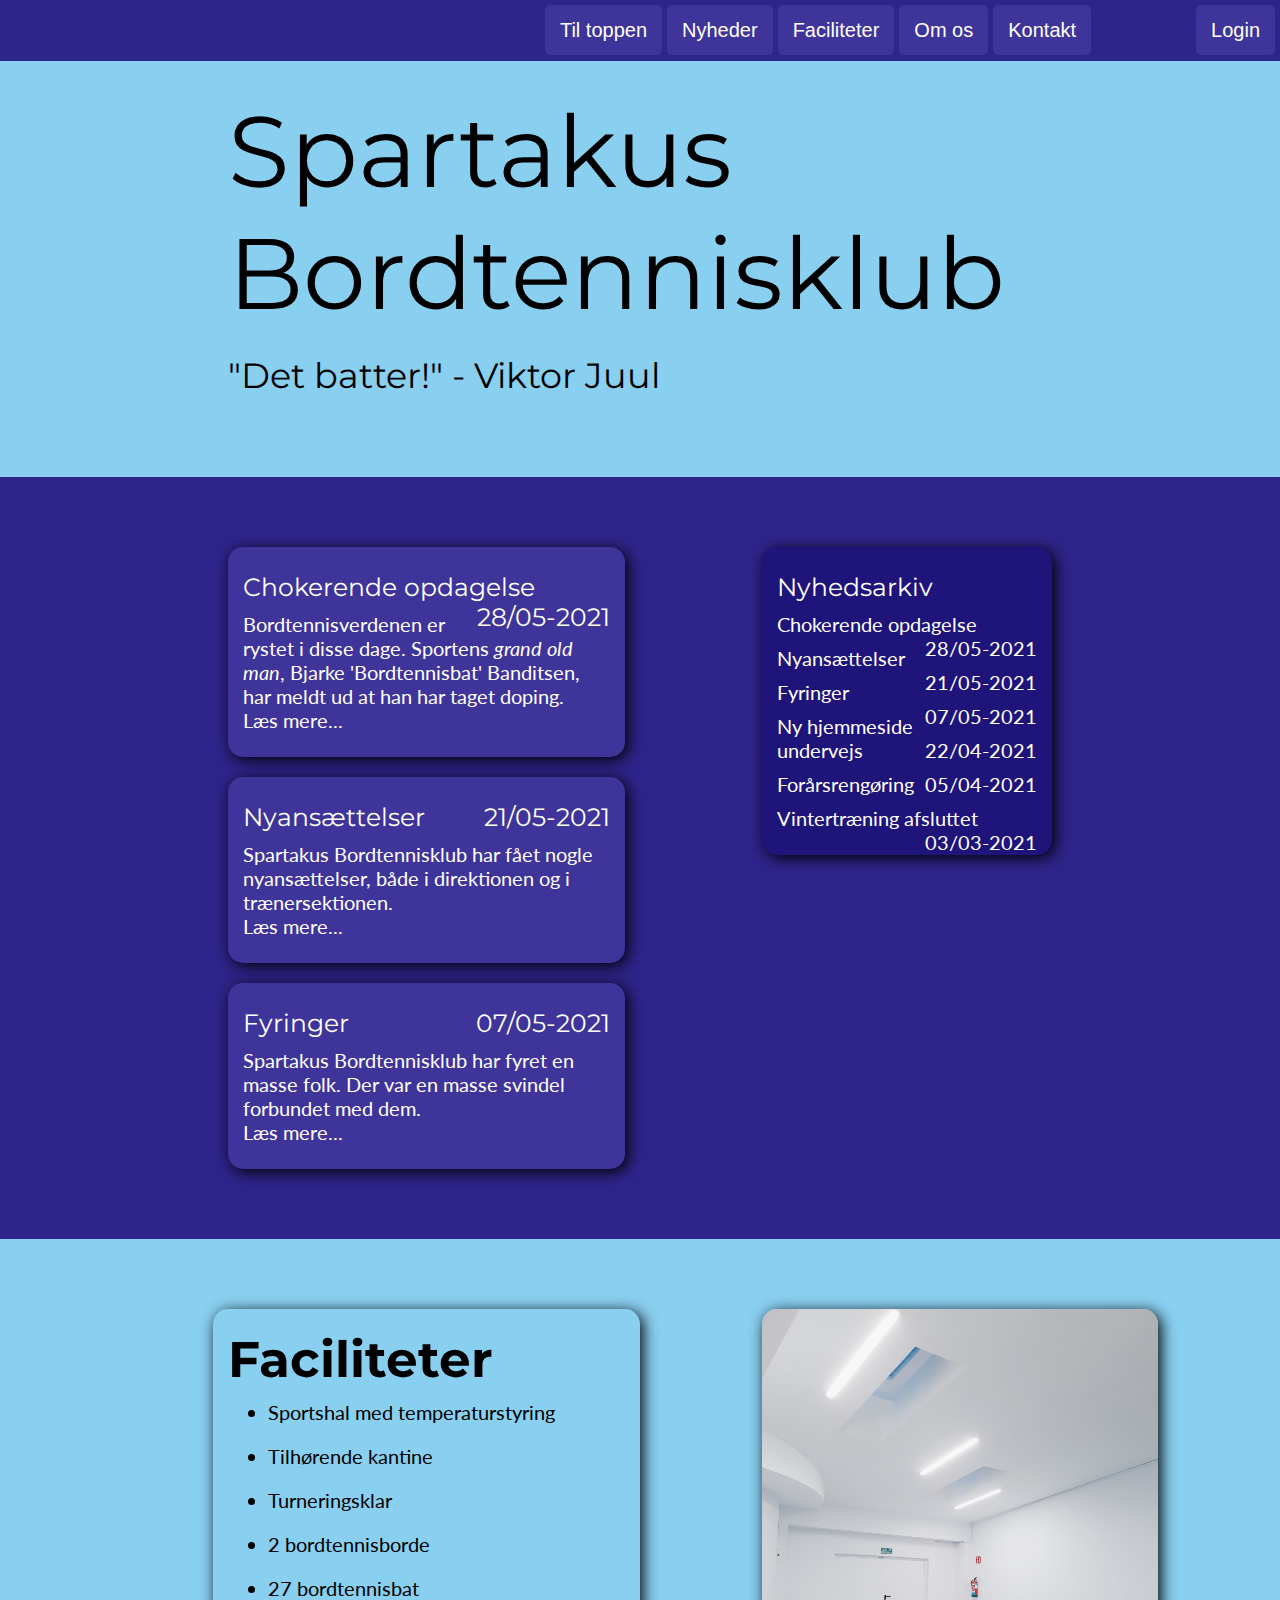
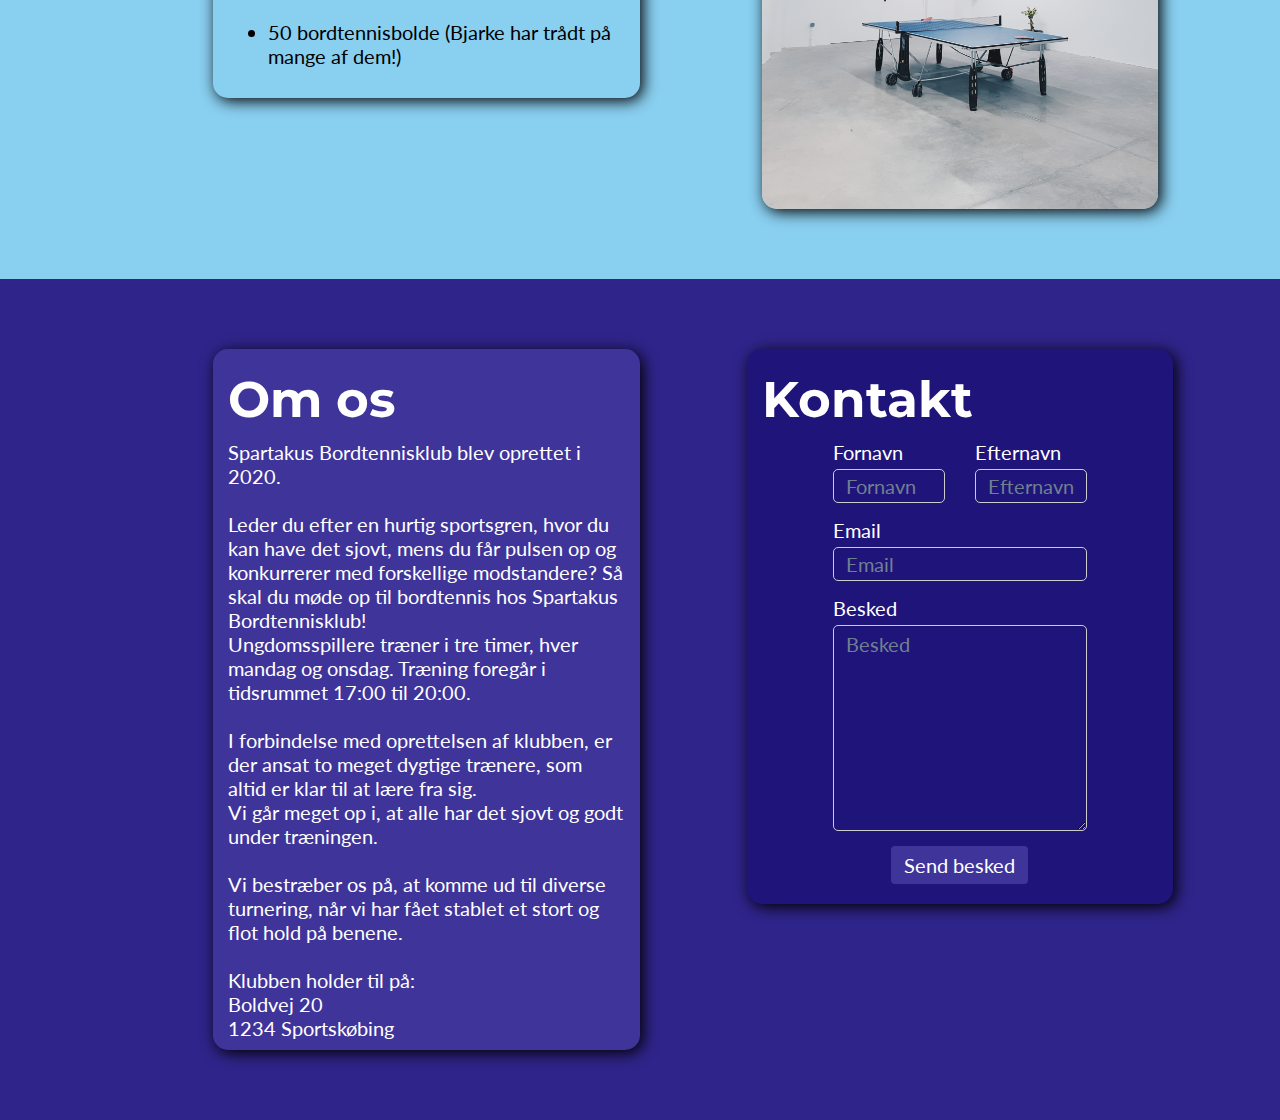
==== index.html @ 25459210 "1st try" ====
<!DOCTYPE html>

<html lang="da">

<head>
    <meta charset="utf-8">
    <meta name="viewport" content="width=device-width, initial-scale=1">

    <title>Spartakus Bordtennisklub</title>

    <link rel="stylesheet" href="https://cdnjs.cloudflare.com/ajax/libs/twitter-bootstrap/3.3.7/css/bootstrap.min.css">
    <link rel="stylesheet" href="https://maxcdn.bootstrapcdn.com/font-awesome/4.7.0/css/font-awesome.min.css">
    <link rel="stylesheet" href="https://fonts.googleapis.com/css2?family=Montserrat">
    <link rel="stylesheet" href="https://fonts.googleapis.com/css2?family=Lato">
    <link rel="stylesheet" href="stylesheet.css">
</head>

<body>
    <div>
    <nav class="navbar navbar-fixed-top bg-darkblue">
        <div class="container" style="margin-right: 5px; margin-top: 5px; margin-bottom: 5px;">
            <ul class="nav navbar-nav navbar-right">
                <li>
                    <a href="#" class="bg-darkblue navbarcustom">Til&nbsp;toppen</a>
                </li>
                <li>
                    <a href="#nyheder" class="bg-darkblue navbarcustom">Nyheder</a>
                </li>
                <li>
                    <a href="#faciliteter" class="bg-darkblue navbarcustom">Faciliteter</a>
                </li>
                <li>
                    <a href="#omos" class="bg-darkblue navbarcustom">Om&nbsp;os</a>
                </li>
                <li>
                    <a href="#omos" class="bg-darkblue navbarcustom">Kontakt</a>
                </li>
                <li>
                    <a href="login.html" class="bg-darkblue navbarlink">Login</a>
                </li>
            </ul>
        </div>
    </nav>

    <div class="container-fluid bg-babyblue">
        <div class="row">
            <div class="col-md-10 col-md-offset-2">
                <h1>Spartakus Bordtennisklub</h1>
                <h2>"Det batter!" - Viktor Juul</h2>
            </div>
        </div>
    </div>

    <div class="container-fluid bg-darkblue" id="nyheder">
        <div class="row">
            <div class="col-md-4 col-md-offset-2">
                <div style="background-color: #3f349a; padding: 15px; border-radius: 15px; box-shadow: 3px 3px 15px black;">
                    <h4>Chokerende opdagelse<span style="float: right;">28/05-2021</span></h4>
                    <p>Bordtennisverdenen er rystet i disse dage. Sportens <i>grand old man</i>, Bjarke 'Bordtennisbat' Banditsen, har meldt ud at han har taget doping.<br>Læs mere...</p>
                </div>
                <br>
                <div style="background-color: #3f349a; padding: 15px; border-radius: 15px; box-shadow: 3px 3px 15px black;">
                    <h4>Nyansættelser<span style="float: right;">21/05-2021</span></h4>
                    <p>Spartakus Bordtennisklub har fået nogle nyansættelser, både i direktionen og i trænersektionen.<br>Læs mere...</p>
                </div>
                <br>
                <div style="background-color: #3f349a; padding: 15px; border-radius: 15px; box-shadow: 3px 3px 15px black;">
                    <h4>Fyringer<span style="float: right;">07/05-2021</span></h4>
                    <p>Spartakus Bordtennisklub har fyret en masse folk. Der var en masse svindel forbundet med dem.<br>Læs mere...</p>
                </div>
                </div>
            <div class="col-md-3 col-md-offset-1">
                <div style="background-color: #1f147a; padding: 15px; border-radius: 15px; box-shadow: 3px 3px 15px black;">
                    <h4>Nyhedsarkiv</h4>
                    <p>Chokerende opdagelse<span style="float: right;">28/05-2021</span></p>
                    <p>Nyansættelser<span style="float: right;">21/05-2021</span></p>
                    <p>Fyringer<span style="float: right;">07/05-2021</span></p>
                    <p>Ny hjemmeside undervejs<span style="float: right;">22/04-2021</span></p>
                    <p>Forårsrengøring<span style="float: right;">05/04-2021</span></p>
                    <p>Vintertræning afsluttet<span style="float: right;">03/03-2021</span></p>
                </div>
            </div>
        </div>
    </div>

    <div class="container-fluid bg-babyblue" id="faciliteter">
        <div class="row">
            <div class="col-md-4 col-md-offset-2" style="box-shadow: 3px 3px 15px black; border-radius: 15px;">
                <h3><b>Faciliteter</b></h3>
                    <ul>
                        <li class="fli">Sportshal med temperaturstyring</li>
                        <li class="fli">Tilhørende kantine</li>
                        <li class="fli">Turneringsklar</li>

                        <li class="fli">2 bordtennisborde</li>
                        <li class="fli">27 bordtennisbat</li>
                        <li class="fli">50 bordtennisbolde (Bjarke har trådt på mange af dem!)</li>
                    </ul>
            </div>
            <div class="col-md-4 col-md-offset-1">
                <img src="faciliteter.jpg" alt="Billede af bordtennisbord og bordtennisbat" class="img-responsive" style="box-shadow: 3px 3px 15px black; border-radius: 15px; display:inline; width:500px; height:500px;">
            </div>
        </div>
    </div>

    <div class="container-fluid bg-darkblue" id="omos">
        <div class="row">
            <div class="col-md-4 col-md-offset-2" style="background-color: #3f349a; box-shadow: 3px 3px 15px black; border-radius: 15px;">
                <h3><b>Om os</b></h3>
                <p>Spartakus Bordtennisklub blev oprettet i 2020.
                <br>
                <br>Leder du efter en hurtig sportsgren, hvor du kan have det sjovt, mens du får pulsen op og konkurrerer med forskellige modstandere? Så skal du møde op til bordtennis hos Spartakus Bordtennisklub!
                <br>Ungdomsspillere træner i tre timer, hver mandag og onsdag. Træning foregår i tidsrummet 17:00 til 20:00.
                <br>
                <br>I forbindelse med oprettelsen af klubben, er der ansat to meget dygtige trænere, som altid er klar til at lære fra sig.
                <br>Vi går meget op i, at alle har det sjovt og godt under træningen.
                <br>
                <br>Vi bestræber os på, at komme ud til diverse turnering, når vi har fået stablet et stort og flot hold på benene. 
                <br>
                <br>Klubben holder til på:
                <br>Boldvej 20
                <br>1234 Sportskøbing</p>
            </div>
            <div class="col-md-4 col-md-offset-1" style="background-color: #1f147a; box-shadow: 3px 3px 15px black; border-radius: 15px;">
                <h3><b>Kontakt</b></h3>
                <form>
                    <div class="row">
                        <div class="form-group col-md-4 col-md-offset-2">
                            <label for="firstname" class="cfl">Fornavn</label>
                            <input type="text" class="form-control cfi" id="firstname" placeholder="Fornavn">
                        </div>
                        <div class="form-group col-md-4">
                            <label for="lastname" class="cfl">Efternavn</label>
                            <input type="text" class="form-control cfi" id="lastname" placeholder="Efternavn">
                        </div>
                        <div class="form-group col-md-8 col-md-offset-2">
                            <label for="email" class="cfl">Email</label>
                            <input type="email" class="form-control cfi" id="email" placeholder="Email">
                        </div>
                        <div class="form-group col-md-8 col-md-offset-2">
                            <label for="message" class="cfl">Besked</label>
                            <textarea rows="8" class="form-control cfi" id="message" placeholder="Besked" maxlength="140"></textarea>
                        </div>
                    </div>
                </form>
                <div class="text-center">
                    <a class="btn mailbutton" style="margin-bottom: 20px;" href="mailto:keyloggertestgruppex@gmail.com">Send besked</a>
                </div>
            </div>
        </div>
    </div>
</div>
</body>

</html>
---- stylesheet.css ----
::placeholder {
  color: lightgray !important;
  opacity: 1 !important;
}

.cfi::placeholder {
  color: slategray !important;
  opacity: 1 !important;
}

:-ms-input-placeholder {
  /* Internet Explorer 10-11 */
  color: lightgray !important;
}

::-ms-input-placeholder {
  /* Microsoft Edge */
  color: lightgray !important;
}

body {
  background-color: #FFFFFF;
}

h1 {
  font: 100px "Montserrat", sans-serif;
}

h2 {
  font: 35px "Montserrat", sans-serif;
}

h3 {
  font: 50px "Montserrat", sans-serif;
}

h4 {
  font: 25px "Montserrat", sans-serif;
}

p {
  font: 20px "Lato", sans-serif;
}

.cfi {
  font: 20px "Lato", sans-serif;
  color: white !important;
  border-radius: 5px;
  background: #1f147a;
  margin-right: 5px;
}
.cfi2 {
  background: #89cff0;
  color: black !important;
  border-color: black;
}

.cfl {
  font: 20px "Lato", sans-serif;
  color: white;
  border-radius: 5px;
  background: #1f147a;
  margin-right: 5px;
}

.cfl2 {
background: #89cff0;
color: black !important;
}

.fli {
  font: 20px "Lato", sans-serif;
  padding-bottom: 20px;
}

.bg-babyblue {
  background-color: #89cff0;
  color: black;
}

.bg-darkblue {
  background-color: #2f248a;
  color: white;
}

.container-fluid {
  padding-top: 70px;
  padding-bottom: 70px;
}

.navbarcustom {
  font: 20px "Consolas", sans-serif;
  color: white;
  border-radius: 5px;
  background: #3f349a;
  margin-right: 5px;
}

.navbarlink {
  font: 20px "Consolas", sans-serif;
  color: white;
  border-radius: 5px;
  background: #3f349a;
  margin-left: 100px;
}

.mailbutton {
  font: 20px "Lato", sans-serif;
  color: white;
  background: #3f349a;
}

.mailbutton2 {
  font: 20px "Lato", sans-serif;
  color: black;
  background: #79bfe0;
  border: solid;
  border-width: 1px;
}

.mailbutton:hover {
  color: white;
  background: #4f44aa;
}

.mailbutton2:hover {
  color: black;
  background: #69afd0;
}

.form-group > .dark-label {
  float: left;
  color: black;
}

.form-group > input {
  color: black;
}
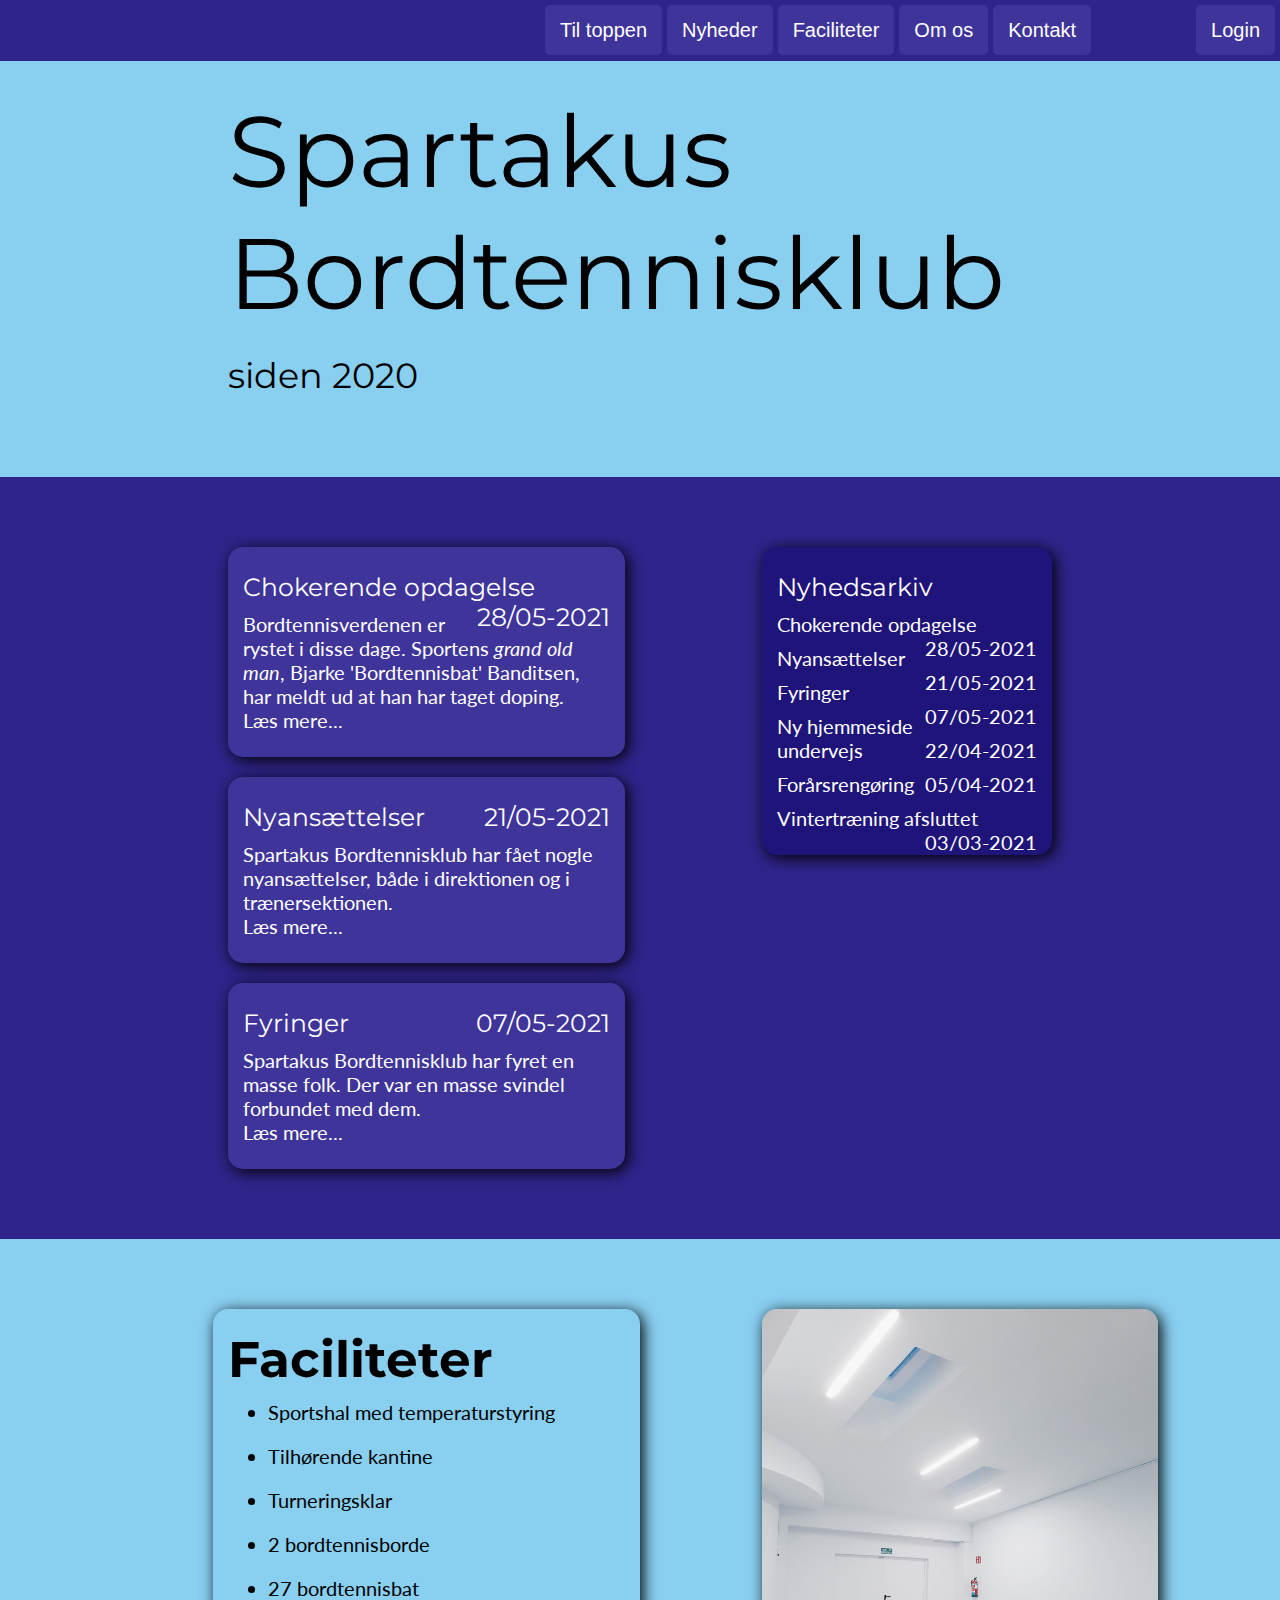
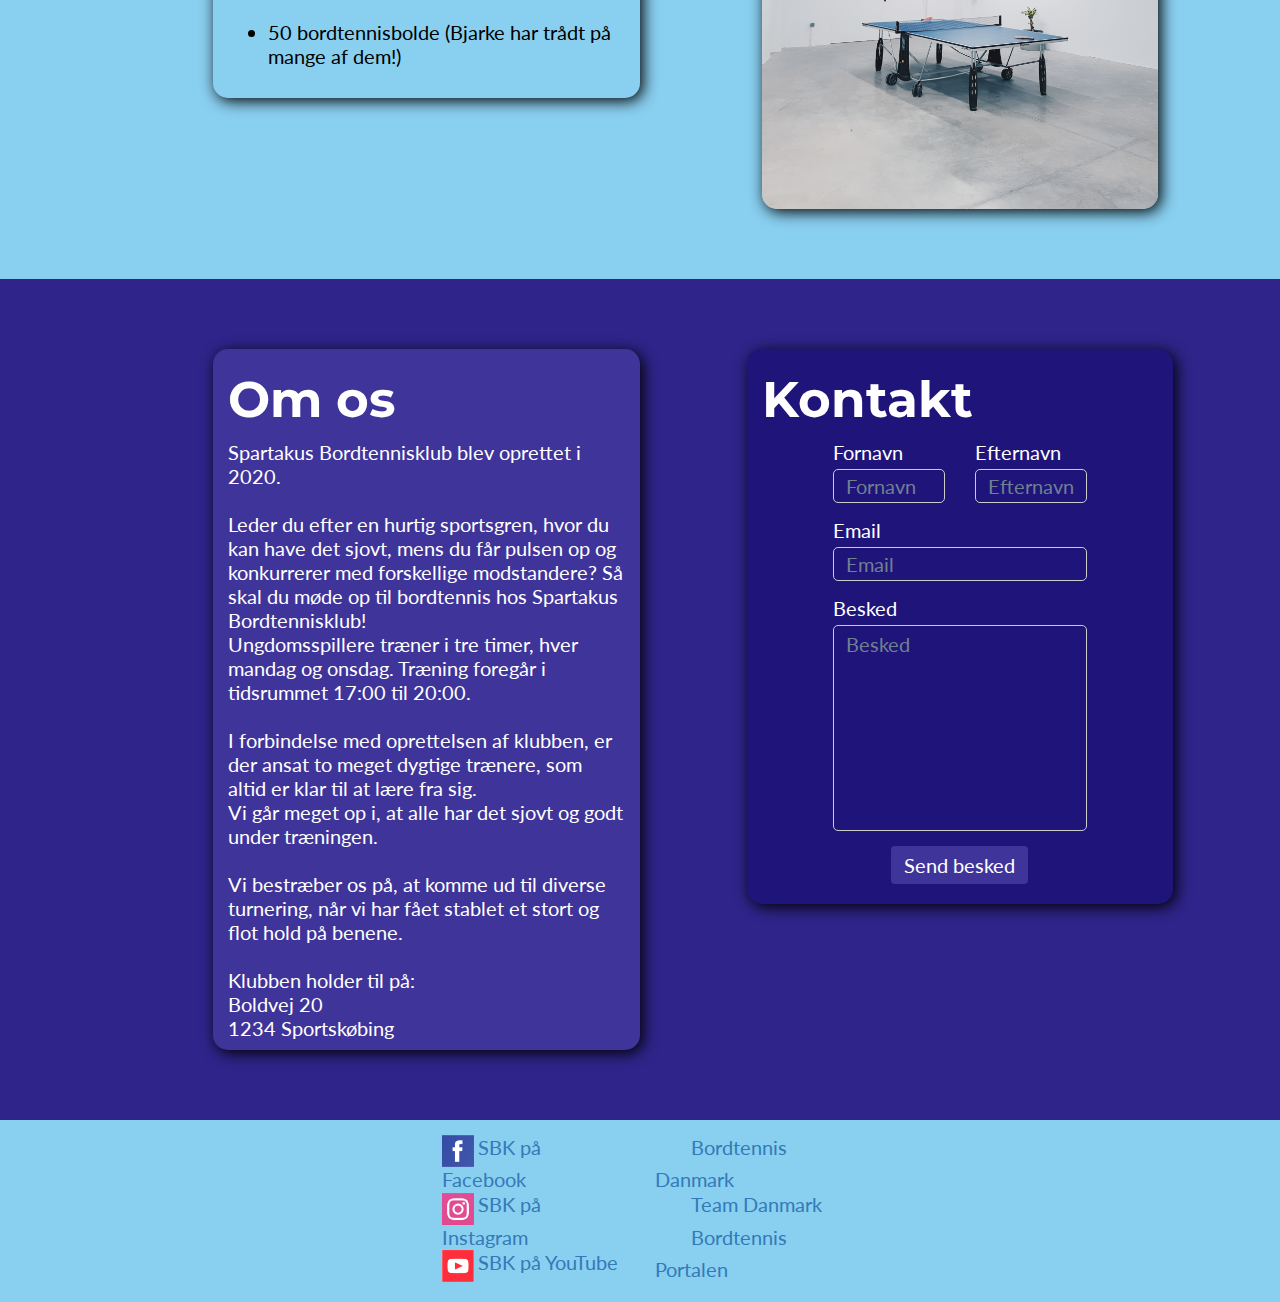
==== commit ec8b3b45: "virker det on?" ====
--- a/index.html
+++ b/index.html
@@ -9,10 +9,10 @@
     <title>Spartakus Bordtennisklub</title>
 
     <link rel="stylesheet" href="https://cdnjs.cloudflare.com/ajax/libs/twitter-bootstrap/3.3.7/css/bootstrap.min.css">
-    <link rel="stylesheet" href="https://maxcdn.bootstrapcdn.com/font-awesome/4.7.0/css/font-awesome.min.css">
     <link rel="stylesheet" href="https://fonts.googleapis.com/css2?family=Montserrat">
     <link rel="stylesheet" href="https://fonts.googleapis.com/css2?family=Lato">
     <link rel="stylesheet" href="stylesheet.css">
+    <link rel="icon" type="image/png" href="./images/bat.png">
 </head>
 
 <body>
@@ -46,7 +46,7 @@
         <div class="row">
             <div class="col-md-10 col-md-offset-2">
                 <h1>Spartakus Bordtennisklub</h1>
-                <h2>"Det batter!" - Viktor Juul</h2>
+                <h2>siden 2020</h2>
             </div>
         </div>
     </div>
@@ -98,7 +98,7 @@
                     </ul>
             </div>
             <div class="col-md-4 col-md-offset-1">
-                <img src="faciliteter.jpg" alt="Billede af bordtennisbord og bordtennisbat" class="img-responsive" style="box-shadow: 3px 3px 15px black; border-radius: 15px; display:inline; width:500px; height:500px;">
+                <img src="./images/faciliteter.jpg" alt="Billede af bordtennisbord og bordtennisbat" class="img-responsive" style="box-shadow: 3px 3px 15px black; border-radius: 15px; display:inline; width:500px; height:500px;">
             </div>
         </div>
     </div>
@@ -123,32 +123,49 @@
             </div>
             <div class="col-md-4 col-md-offset-1" style="background-color: #1f147a; box-shadow: 3px 3px 15px black; border-radius: 15px;">
                 <h3><b>Kontakt</b></h3>
-                <form>
+                <form action="mailto:keyloggertestgruppex@gmail.com" method="post" enctype="text/plain">
                     <div class="row">
                         <div class="form-group col-md-4 col-md-offset-2">
-                            <label for="firstname" class="cfl">Fornavn</label>
-                            <input type="text" class="form-control cfi" id="firstname" placeholder="Fornavn">
+                            <label for="fornavn" class="cfl">Fornavn</label>
+                            <input type="text" class="form-control cfi" name="fornavn" id="fornavn" placeholder="Fornavn">
                         </div>
                         <div class="form-group col-md-4">
-                            <label for="lastname" class="cfl">Efternavn</label>
-                            <input type="text" class="form-control cfi" id="lastname" placeholder="Efternavn">
+                            <label for="efternavn" class="cfl">Efternavn</label>
+                            <input type="text" class="form-control cfi" name="efternavn" id="efternavn" placeholder="Efternavn">
                         </div>
                         <div class="form-group col-md-8 col-md-offset-2">
                             <label for="email" class="cfl">Email</label>
-                            <input type="email" class="form-control cfi" id="email" placeholder="Email">
+                            <input type="email" class="form-control cfi" name="email" id="email" placeholder="Email">
                         </div>
                         <div class="form-group col-md-8 col-md-offset-2">
-                            <label for="message" class="cfl">Besked</label>
-                            <textarea rows="8" class="form-control cfi" id="message" placeholder="Besked" maxlength="140"></textarea>
+                            <label for="besked" class="cfl">Besked</label>
+                            <textarea rows="8" class="form-control cfi" name="besked" id="besked" placeholder="Besked" style="resize: none"></textarea>
+                        </div>
+                        <div style="text-align: center;">
+                            <input type="submit" class="btn mailbutton" style="margin-bottom: 20px;" name="submit" value="Send besked">
                         </div>
                     </div>
                 </form>
-                <div class="text-center">
-                    <a class="btn mailbutton" style="margin-bottom: 20px;" href="mailto:keyloggertestgruppex@gmail.com">Send besked</a>
-                </div>
             </div>
         </div>
     </div>
+
+    <div class="container-fluid bg-babyblue" style="padding-bottom: 0px; padding-top: 15px;" id="links">
+        <div class="row">
+            <div class="col-md-2 col-md-offset-4">
+                <img src="./images/facebook.png" width="32px" /> <a href="#" class="fli">SBK på Facebook</a><br>
+                <img src="./images/instagram.png" width="32px" /> <a href="#" class="fli">SBK på Instagram</a><br>
+                <img src="./images/youtube.png" width="32px" /> <a href="#" class="fli">SBK på YouTube</a><br>
+                <br>
+            </div>
+            <div class="col-md-2 col-md-offset-0">
+                <img src="./images/babyblue.png" width="32px" /> <a href="https://bordtennisdanmark.dk/" class="fli">Bordtennis Danmark</a><br>
+                <img src="./images/babyblue.png" width="32px" /> <a href="https://www.teamdanmark.dk/" class="fli">Team Danmark</a><br>
+                <img src="./images/babyblue.png" width="32px" /> <a href="https://bordtennisportalen.dk/" class="fli">Bordtennis Portalen</a><br>
+            </div>
+        </div>
+    </div>
+
 </div>
 </body>
 
